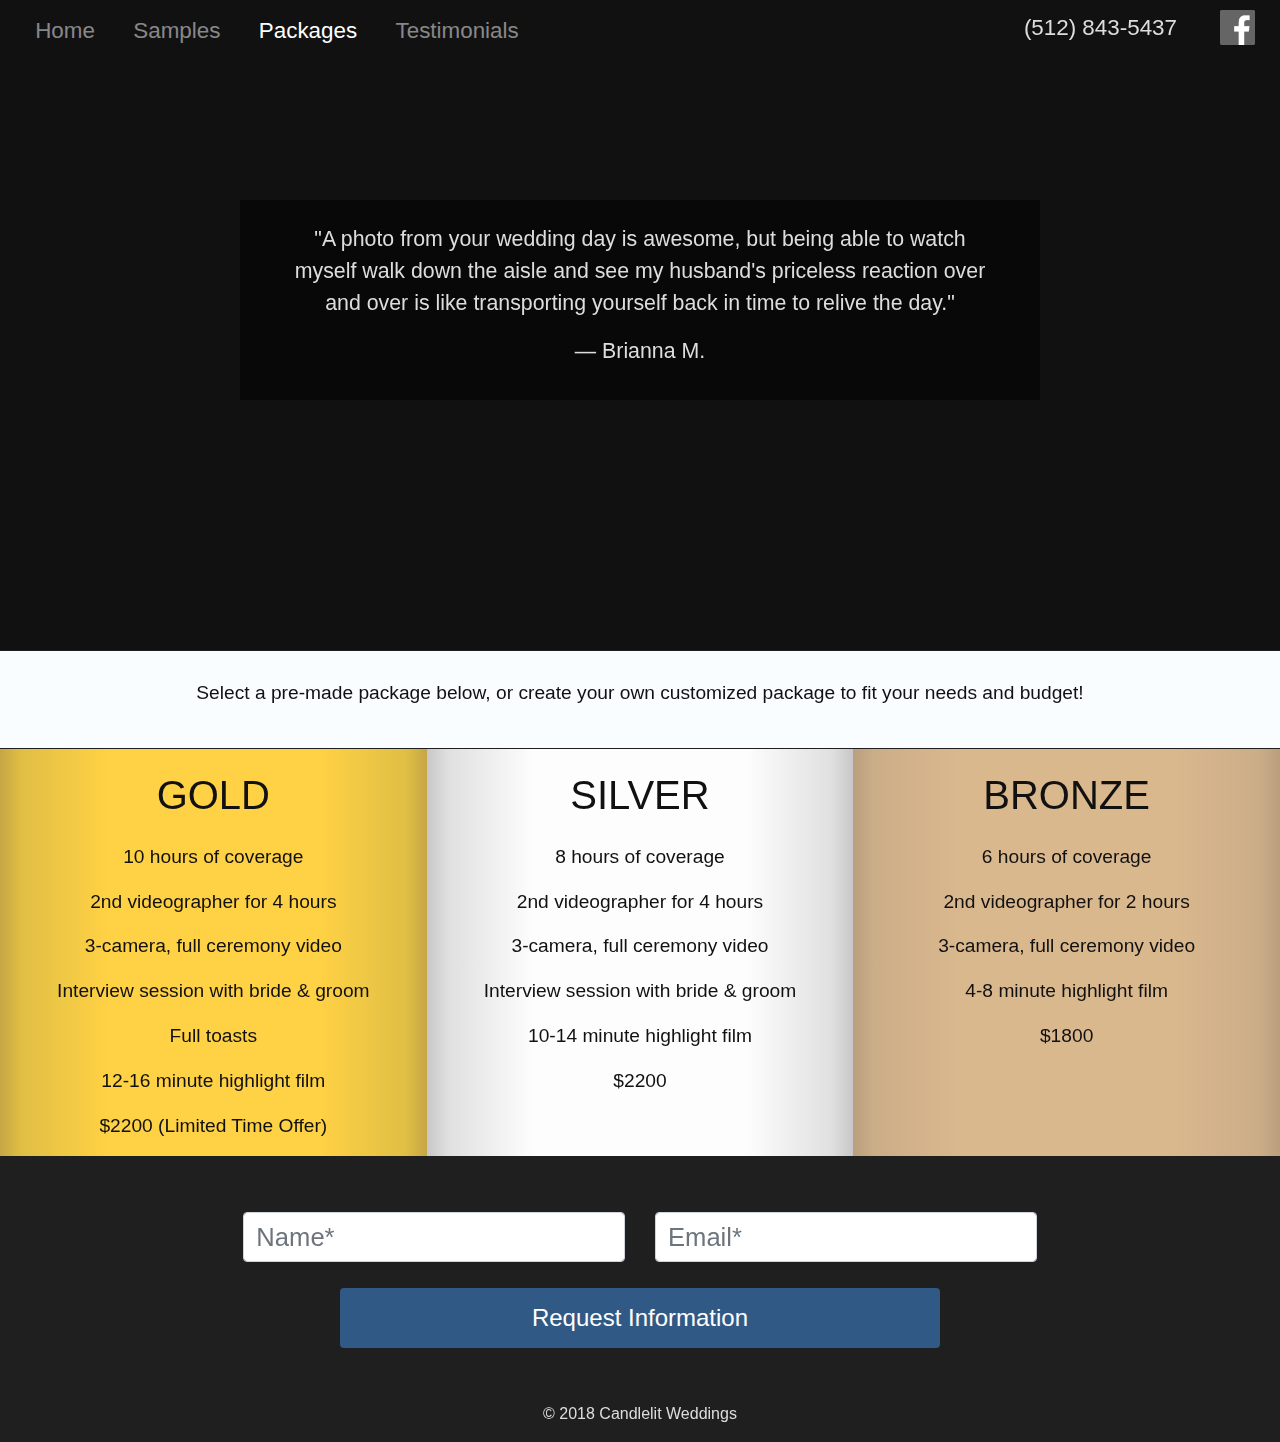
==== packages.html @ 4ddcdb98 "copied files" ====
<!DOCTYPE html>
<html lang="en">

<head>

  <meta charset="UTF-8">
  <meta name="viewport" content="width=device-width, initial-scale=1.0">
  <meta http-equiv="X-UA-Compatible" content="ie=edge">

  <meta property="og:title" content="Candlelit Wedding Video" />
  <meta property="og:image" content="images/logo.png" />

  <link rel="icon" type="image/png" href="images/favicon.png">


  <link rel="stylesheet" href="libraries/bootstrap/css/bootstrap-grid.min.css">
  <link rel="stylesheet" href="libraries/bootstrap/css/bootstrap.min.css">
  <link rel="stylesheet" href="style.css">

  <title>Wedding Video | Candlelit Weddings</title>

</head>

<body>
  <!-- Nav Bar -->

  <nav class="navbar fixed-top navbar-expand-lg navbar-dark">
    <button class="navbar-toggler" type="button" data-toggle="collapse" data-target="#navbarNav" aria-controls="navbarNav" aria-expanded="false" aria-label="Toggle navigation">
      <span class="navbar-toggler-icon"></span>
    </button>
    <div class="collapse navbar-collapse" id="navbarNav">
      <ul class="navbar-nav">
        <li class="nav-item text-center py-4 py-lg-0">
          <a class="nav-link" href="./index.html">Home <span class="sr-only">(current)</span></a>
        </li>
        <li class="nav-item text-center pb-4 pb-lg-0">
          <a class="nav-link" href="./samples.html">Samples</a>
        </li>
        <li class="nav-item text-center pb-4 pb-lg-0 active">
          <a class="nav-link" href="./packages.html">Packages</a>
        </li>
        <li class="nav-item text-center pb-4 pb-lg-0">
          <a class="nav-link" href="./testimonials.html">Testimonials</a>
        </li>
      </ul>
    </div>
    <div class="nav-top nav-center">
      <a href="tel:1-512-843-5437">
        <p class="nav-text">(512) 843-5437</p>
      </a>
    </div>
    <div class="nav-top nav-right">
      <a href="https://www.facebook.com/candlelitweddings/" target="_blank">
        <img class="nav-share" src="images/facebook.png" alt="Facebook">
      </a>
    </div>
  </nav>



  
  <video autoplay muted loop class="bg-video d-none d-md-block">
    <source src="video/home.mp4" type="video/mp4">
  </video>

  <div class="black-box pt-3 pb-1 px-3 px-sm-5 pt-sm-4 pb-sm-3 pt-md-0 blurb">
    <p class="pt-5 pt-md-4">
      "A photo from your wedding day is awesome, but being able to watch myself walk down the aisle and see my husband's priceless reaction over and over is like transporting yourself back in time to relive the day."
    </p>
    <p>
      &mdash; Brianna M.
    </p>
  </div>

  <div class="row packages packages-header pt-1">
    <div class="col-12 py-4">
      <p>Select a pre-made package below, or create your own customized package to fit your needs and budget!</p>
    </div>
  </div>
  <div class="row packages">
    <div class="col-12 col-md-4 package-gold">
      <h1>GOLD</h1>
      <p>
        10 hours of coverage
      </p><p>
        2nd videographer for 4 hours
      </p><p>
        3-camera, full ceremony video
      </p><p>
        Interview session with bride &amp; groom
      </p><p>
        Full toasts
      </p><p>
        12-16 minute highlight film
      </p><p>
        $2200 (Limited Time Offer)
      </p>
    </div>
    <div class="col-12 col-md-4 package-silver">
      <h1>SILVER</h1>
      <p>
        8 hours of coverage
      </p><p>
        2nd videographer for 4 hours
      </p><p>
        3-camera, full ceremony video
      </p><p>
        Interview session with bride &amp; groom
      </p><p>
        10-14 minute highlight film
      </p><p>
        $2200
      </p>
    </div>
    <div class="col-12 col-md-4 package-bronze">
        <h1>BRONZE</h1>
        <p>
          6 hours of coverage
        </p><p>
          2nd videographer for 2 hours
        </p><p>
          3-camera, full ceremony video
        </p><p>
          4-8 minute highlight film
        </p><p>
          $1800
        </p>
    </div>
  </div>
  




  <div class="footer-copyright text-center py-3 bg-black">
    <form>
      <div class="row py-4 px-0 mx-0">
        <div class="col p-0"></div>
        <div class="col-10 col-md-8">
          <div class="row">
            <div class="col-12 col-md-6">
              <input type="text" class="form-control my-2 my-sm-3" placeholder="Name*">
            </div>
            <div class="col-12 col-md-6">
              <input type="text" class="form-control my-2 my-sm-3" placeholder="Email*">
            </div>
          </div>
          <button type="submit" class="btn btn-primary">
            <span class="d-none d-sm-block">Request Information</span>    
            <span class="d-block d-sm-none">Request Info</span>
          </button>
        </div>
        <div class="col p-0"></div>
      </div>
    </form>
    © 2018 Candlelit Weddings
  </div>



    <script src="libraries/jquery-3.3.1.min.js"></script>
    <script src="https://cdnjs.cloudflare.com/ajax/libs/popper.js/1.12.9/umd/popper.min.js" integrity="sha384-ApNbgh9B+Y1QKtv3Rn7W3mgPxhU9K/ScQsAP7hUibX39j7fakFPskvXusvfa0b4Q" crossorigin="anonymous"></script>
    <script src="libraries/bootstrap/js/bootstrap.min.js"></script>



</body>
</html>
---- style.css ----
html, body
{
    height: 100%;
}
body {
  background-color: #111111;
  color: #dddddd;
}
*
{
    box-sizing: border-box;
}

a {
  text-decoration: none !important;
}

div.row, div[class*="col"] {
  margin-left: 0;
  margin-right: 0;
}

h1 {
  text-align: center;
  font-weight: 300;
  margin: 12pt 0 18pt 0;
}
header {
  padding: 62px 0 4px 0;
}
div.font-increase p, div.font-increase h1 {
  font-size: 1.7rem;
}
.bg-black {
  background: #1f1f1f;
}

@media (max-width: 768px){
  div.submit-form-box {
    padding-left: 40px !important;
    padding-right: 40px !important;
  }
}
input[type="text"]{
  font-size: 1.6rem;
  height: 50px;
  margin: 0px 0 30px 0;
}
button[type="submit"]{
  background-color: #305a85;
  border: none;
  font-size: 1.5rem;
  font-weight: 400;
  height: 60px;
  width: 80%;
  max-width: 600px;
  display: block;
  margin: auto;
  margin-bottom: 30px;
  margin-top: 10px;
  transition: 300ms;
}
button[type="submit"]:hover{
  background-color: #3880c9;
  border: none;
}


/* Nav Bar */

nav {
  font-size: 1.4rem;
  background-color: #1f1f1f;
}
@media (min-width: 992px) {
  .navbar-expand-lg .navbar-nav .nav-link {
    padding: 0.35rem 1.2rem;
  }
  nav {
    background-color: #111111;
  }
}
.nav-text {
  color: #dddddd;
  display: block;
  margin: auto;
  padding: 0;
}
.nav-top {
 position: fixed;
 top: .7rem;
}
.nav-center {
 left: 50%;
 transform: translateX(-50%);
}
@media (min-width: 992px){
  .nav-center {
    left: auto;
    right: 85px;
    transform: translateX(0%);
  }
  .nav-text {
    padding: 0 18px;
  }
}
.nav-right {
 right: 25px;
}
.nav-share {
  margin-top:-4px;
  width: 35px;
  height: 35px;
  -webkit-filter: grayscale(100%); /* Safari 6.0 - 9.0 */
  filter: grayscale(100%);
  transition-duration: 400ms;
}
.nav-share:hover {
  -webkit-filter: grayscale(0%); /* Safari 6.0 - 9.0 */
  filter: grayscale(0%);
  transform: scale(1.25);
}


/* Video Background */
.bg-video {
  width: 100%; 
  position: fixed; 
  top: 0;
  left: 0;
  object-fit: cover; 
  z-index: -2;
  display: block;
  min-height: 100%;
  transition-duration: 600ms;
}


/* Box */

div.black-box {
  text-align: center;
  padding: 20px 80px 40px 80px;
  margin: auto;
  margin: 200px auto 250px auto;
  width: 100%;
  max-width: 800px;
  display: block;
  background-color: rgba(0,0,0,.5);
}
div.black-box h1 {
  font-size: 38pt;
  font-weight: 500;
  letter-spacing: 1pt;
}
div.black-box h2 {
  font-size: 20pt;
  font-weight: 500;
  padding: 15pt 0 25pt 0;
}
div.black-box p {
  text-align: center;
  font-size: 16pt;
}
@media (max-width: 768px){
  div.black-box {
    margin: 0;
    max-width: 768px;
    background-color: #fafdff;
    color: #111111;
  }
  div.black-box h1 {
    font-size: 24pt;
    font-weight: 400;
    letter-spacing: 0;
  }
  div.black-box h2 {
    font-weight: 100;
    padding-bottom: 20pt;
  }
  div.black-box.blurb p {
    font-size: 14pt;
  }
}

/* Sample Videos */

video.video-player {
  width: 100%;
  margin-bottom: -6px;
}

div.sample-videos {
  position: relative;
}

img.thumbnail-video {
  width: 100%; 
  object-fit: cover;
} 
img.thumbnail-video {
  cursor: pointer;
  transition-duration: 400ms;
}
img.thumbnail-video:hover {
  opacity: 0.6;
  -webkit-filter: grayscale(100%); /* Safari 6.0 - 9.0 */
  filter: grayscale(100%);
}



/* Packages */
div.packages {
  text-align: center;
  color: #111111;
}
div.packages h1 {
  font-weight: 400;
  padding-top: 6px;
}
div.packages p {
  font-size: 1.2rem;
}
div.packages-header {
  background-color: #fafdff;
  border-bottom: #1f1f1f solid 1px;
  border-top: #1f1f1f solid 1px;
}
@media (max-width: 768px){
  div.packages-header {
    border-top: 0;
  }
}
div.package-gold {
  background: rgb(198,166,68);
  background: linear-gradient(90deg, rgba(198,166,68,1) 0%, rgba(224,191,68,1) 5%, rgba(255,209,68,1) 25%, rgba(255,209,68,1) 75%, rgba(224,191,68,1) 95%, rgba(198,166,68,1) 100%);
}
div.package-silver {
  background: rgb(199,199,199);
  background: linear-gradient(90deg, rgba(199,199,199,1) 0%, rgba(224,224,224,1) 5%, rgba(253,253,253,1) 25%, rgba(253,253,253,1) 75%, rgba(224,224,224,1) 95%, rgba(199,199,199,1) 100%);
}
div.package-bronze {
  background: rgb(186,159,126);
  background: linear-gradient(90deg, rgba(186,159,126,1) 0%, rgba(203,173,136,1) 5%, rgba(218,184,142,1) 25%, rgba(218,184,142,1) 75%, rgba(203,173,136,1) 95%, rgba(186,159,126,1) 100%);
}

/* Carosel */
div.carousel {
  background: #000000;
}
div.carousel-caption {
  background-color: rgba(0,0,0,.6);
  width: 70%;
  max-width: 800px;
  height: 460px;
  padding: 0 45px;
  flex-direction: column;
  justify-content: space-around;
}
div.carousel-caption p {
  font-weight: 200;
  font-size: 17.5pt;
}
div.carousel-caption h5 {
  font-weight: 400;
  font-size: 19pt;
  margin-bottom: 12pt;
}
.carousel-arrow {
  font-size: 4rem; 
  -webkit-text-stroke: 2px rgba(0, 0, 0, 0.7);
  color: #ffffff;
}
.carousel-item {
  min-height: 600px;
}
.carousel-item img {
  min-width: 1400px;
}


div.carousel div.carousel-inner {
  position: relative;
}
div.carousel div.carousel-item div.carousel-caption {
  position: absolute;
  top: 50%;
  transform: translateY(-50%);
}




.carousel-fade .carousel-item {
  opacity: 0;
  transition-duration: 1s;
  transition-property: opacity;
 }
 
 .carousel-fade  .carousel-item.active,
 .carousel-fade  .carousel-item-next.carousel-item-left,
 .carousel-fade  .carousel-item-prev.carousel-item-right {
   opacity: 1;
 }
 
 .carousel-fade .active.carousel-item-left,
 .carousel-fade  .active.carousel-item-right {
  opacity: 0;
 }
 
 .carousel-fade  .carousel-item-next,
 .carousel-fade .carousel-item-prev,
 .carousel-fade .carousel-item.active,
 .carousel-fade .active.carousel-item-left,
 .carousel-fade  .active.carousel-item-prev {
  transform: translateX(0);
  transform: translate3d(0, 0, 0);
 }



div.carousel-caption, div.carousel img {
  transition-duration: 800ms;
}
@media (max-width: 992px){
  div.carousel-caption {
    background-color: rgba(0,0,0,0);
    padding: 0;
  }
  div.carousel img {
    opacity: 0.3;
  }
}

div.mobile-testimonials {
  background: #fafdff;
  color: #111111;
  text-align: center;
  padding: 70px 20px 30px 20px;
}
div.mobile-testimonials h5 {
  color: #444444;
  margin-bottom: 36px;
}
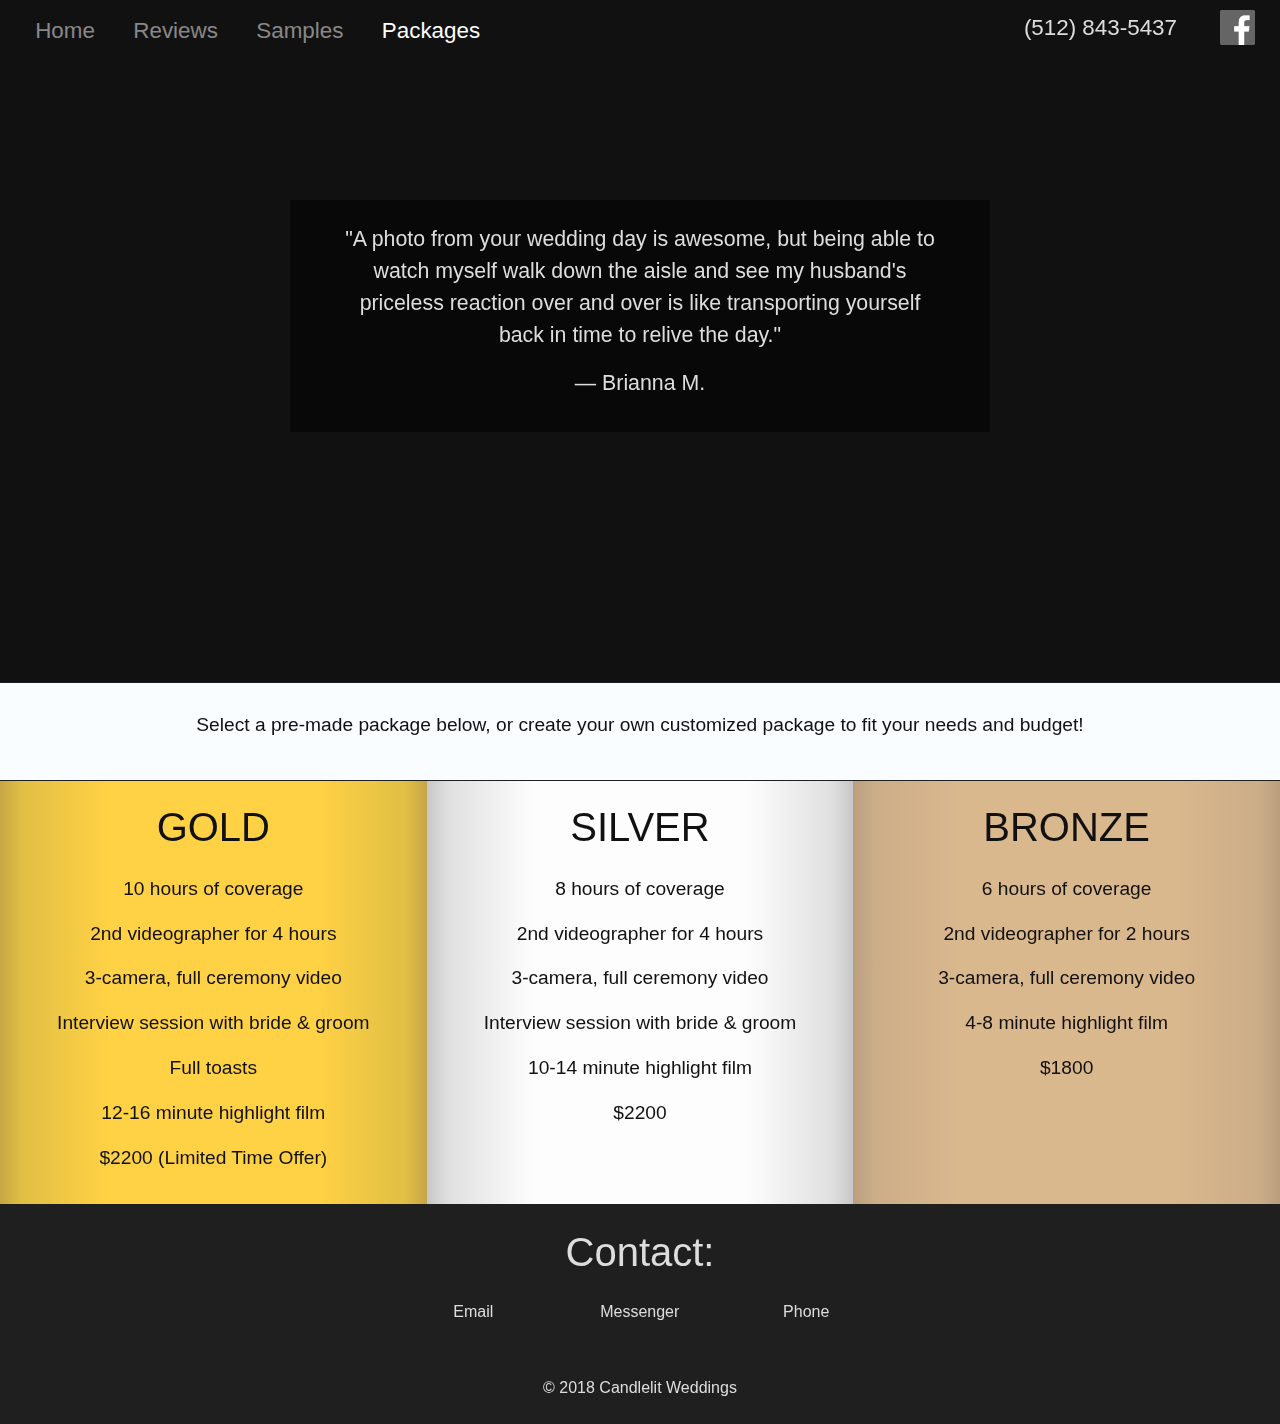
==== commit f6a03d3f: "structue complete, no video" ====
--- a/packages.html
+++ b/packages.html
@@ -11,6 +11,9 @@
   <meta property="og:image" content="images/logo.png" />
 
   <link rel="icon" type="image/png" href="images/favicon.png">
+
+  <!-- font awesome -->
+  <link rel="stylesheet" href="https://use.fontawesome.com/releases/v5.2.0/css/all.css" integrity="sha384-hWVjflwFxL6sNzntih27bfxkr27PmbbK/iSvJ+a4+0owXq79v+lsFkW54bOGbiDQ" crossorigin="anonymous">
 
 
   <link rel="stylesheet" href="libraries/bootstrap/css/bootstrap-grid.min.css">
@@ -31,16 +34,16 @@
     <div class="collapse navbar-collapse" id="navbarNav">
       <ul class="navbar-nav">
         <li class="nav-item text-center py-4 py-lg-0">
-          <a class="nav-link" href="./index.html">Home <span class="sr-only">(current)</span></a>
+          <a class="nav-link" href="./index.html">Home</a>
+        </li>
+        <li class="nav-item text-center pb-4 pb-lg-0">
+          <a class="nav-link" href="./reviews.html">Reviews</a>
         </li>
         <li class="nav-item text-center pb-4 pb-lg-0">
           <a class="nav-link" href="./samples.html">Samples</a>
         </li>
         <li class="nav-item text-center pb-4 pb-lg-0 active">
-          <a class="nav-link" href="./packages.html">Packages</a>
-        </li>
-        <li class="nav-item text-center pb-4 pb-lg-0">
-          <a class="nav-link" href="./testimonials.html">Testimonials</a>
+          <a class="nav-link" href="./packages.html">Packages <span class="sr-only">(current)</span></a>
         </li>
       </ul>
     </div>
@@ -60,7 +63,7 @@
 
   
   <video autoplay muted loop class="bg-video d-none d-md-block">
-    <source src="video/home.mp4" type="video/mp4">
+    <source src="video/packages.mp4" type="video/mp4">
   </video>
 
   <div class="black-box pt-3 pb-1 px-3 px-sm-5 pt-sm-4 pb-sm-3 pt-md-0 blurb">
@@ -78,7 +81,7 @@
     </div>
   </div>
   <div class="row packages">
-    <div class="col-12 col-md-4 package-gold">
+    <div class="col-12 col-md-4 package-gold pb-3">
       <h1>GOLD</h1>
       <p>
         10 hours of coverage
@@ -96,7 +99,7 @@
         $2200 (Limited Time Offer)
       </p>
     </div>
-    <div class="col-12 col-md-4 package-silver">
+    <div class="col-12 col-md-4 package-silver pb-3">
       <h1>SILVER</h1>
       <p>
         8 hours of coverage
@@ -112,7 +115,7 @@
         $2200
       </p>
     </div>
-    <div class="col-12 col-md-4 package-bronze">
+    <div class="col-12 col-md-4 package-bronze pb-3">
         <h1>BRONZE</h1>
         <p>
           6 hours of coverage
@@ -132,27 +135,36 @@
 
 
 
-  <div class="footer-copyright text-center py-3 bg-black">
-    <form>
-      <div class="row py-4 px-0 mx-0">
-        <div class="col p-0"></div>
-        <div class="col-10 col-md-8">
-          <div class="row">
-            <div class="col-12 col-md-6">
-              <input type="text" class="form-control my-2 my-sm-3" placeholder="Name*">
-            </div>
-            <div class="col-12 col-md-6">
-              <input type="text" class="form-control my-2 my-sm-3" placeholder="Email*">
-            </div>
-          </div>
-          <button type="submit" class="btn btn-primary">
-            <span class="d-none d-sm-block">Request Information</span>    
-            <span class="d-block d-sm-none">Request Info</span>
-          </button>
+  <div class="text-center pt-2 pb-4 bg-black"> 
+    
+    <div class="section-contact">
+      <div class="row">
+        <div class="col-12">
+          <h1>Contact:</h1>
         </div>
-        <div class="col p-0"></div>
       </div>
-    </form>
+      <div class="icons">
+        <div class="icon-container" data-toggle="tooltip" data-placement="top" title="jacob@candlelitweddings.com">
+          <a href="mailto:jacob@candlelitweddings.com">
+            <i class="far fa-envelope"></i>
+            <p>Email</p>
+          </a>
+        </div>
+        <div class="icon-container" data-toggle="tooltip" data-placement="top" title="Facebook Messenger">
+          <a href="http://m.me/candlelitweddings/">
+            <i class="fab fa-facebook-messenger"></i>
+            <p>Messenger</p>
+          </a>
+        </div>
+        <div class="icon-container" data-toggle="tooltip" data-placement="top" title="(512) 843-5437">
+          <a href="tel:1-512-843-5437">
+            <i class="fas fa-phone"></i>
+            <p>Phone</p>
+          </a>
+        </div>
+      </div>
+    </div>
+
     © 2018 Candlelit Weddings
   </div>
 
@@ -161,6 +173,7 @@
     <script src="libraries/jquery-3.3.1.min.js"></script>
     <script src="https://cdnjs.cloudflare.com/ajax/libs/popper.js/1.12.9/umd/popper.min.js" integrity="sha384-ApNbgh9B+Y1QKtv3Rn7W3mgPxhU9K/ScQsAP7hUibX39j7fakFPskvXusvfa0b4Q" crossorigin="anonymous"></script>
     <script src="libraries/bootstrap/js/bootstrap.min.js"></script>
+    <script src="script.js"></script>
 
 
 
--- a/style.css
+++ b/style.css
@@ -11,9 +11,11 @@
     box-sizing: border-box;
 }
 
-a {
+a, a:hover {
   text-decoration: none !important;
-}
+  color: inherit;
+}
+
 
 div.row, div[class*="col"] {
   margin-left: 0;
@@ -35,12 +37,7 @@
   background: #1f1f1f;
 }
 
-@media (max-width: 768px){
-  div.submit-form-box {
-    padding-left: 40px !important;
-    padding-right: 40px !important;
-  }
-}
+
 input[type="text"]{
   font-size: 1.6rem;
   height: 50px;
@@ -140,11 +137,11 @@
 
 div.black-box {
   text-align: center;
-  padding: 20px 80px 40px 80px;
+  padding: 20px 60px 40px 60px;
   margin: auto;
   margin: 200px auto 250px auto;
   width: 100%;
-  max-width: 800px;
+  max-width: 700px;
   display: block;
   background-color: rgba(0,0,0,.5);
 }
@@ -154,8 +151,14 @@
   letter-spacing: 1pt;
 }
 div.black-box h2 {
-  font-size: 20pt;
-  font-weight: 500;
+  font-size: 26pt;
+  font-weight: 100;
+  letter-spacing: 5pt;
+  padding: 15pt 0 25pt 0;
+}
+div.black-box h3 {
+  font-size: 22pt;
+  font-weight: 400;
   padding: 15pt 0 25pt 0;
 }
 div.black-box p {
@@ -165,6 +168,8 @@
 @media (max-width: 768px){
   div.black-box {
     margin: 0;
+    padding-left: 5%; 
+    padding-right: 5%; 
     max-width: 768px;
     background-color: #fafdff;
     color: #111111;
@@ -176,7 +181,14 @@
   }
   div.black-box h2 {
     font-weight: 100;
+    font-size: 20pt;
     padding-bottom: 20pt;
+    letter-spacing: 3pt;
+  }
+  div.black-box h3 {
+    font-size: 18pt;
+    font-weight: 400;
+    padding: 8pt 0 12pt 0;
   }
   div.black-box.blurb p {
     font-size: 14pt;
@@ -343,3 +355,33 @@
   color: #444444;
   margin-bottom: 36px;
 }
+
+
+
+/* icons */
+
+div.icons {
+  display: flex;
+  margin: auto;
+  margin-bottom: 36px;
+  width: 100%;
+  max-width: 500px;
+}
+div.icon-container {
+  display: block;
+  width: 33.3%;
+  text-align: center;
+}
+div.icon-container i {
+  transition-duration: 600ms;
+  font-size: 3rem;
+  margin-bottom: 10px;
+}
+
+div.icon-container:hover i {
+  transform: rotate(360deg);
+}
+
+.tooltip-inner {
+  max-width: 350px;
+}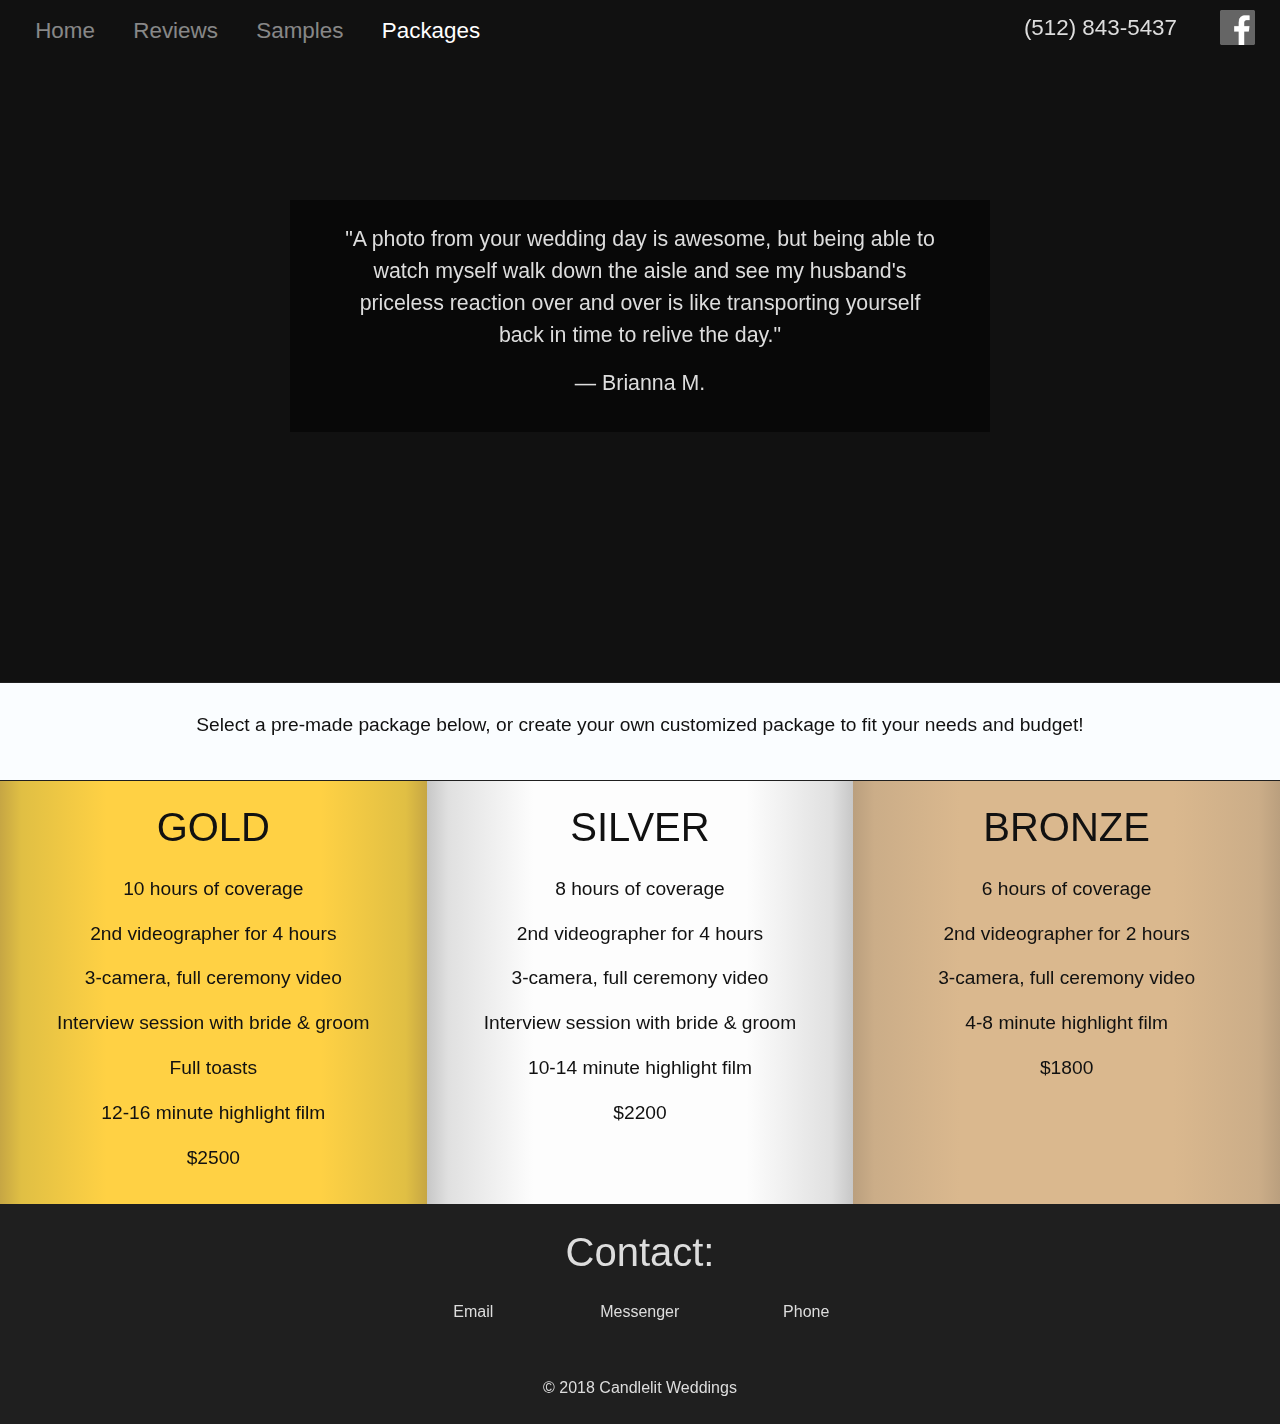
==== commit 3cf3243f: "pricing" ====
--- a/packages.html
+++ b/packages.html
@@ -96,7 +96,7 @@
       </p><p>
         12-16 minute highlight film
       </p><p>
-        $2200 (Limited Time Offer)
+        $2500
       </p>
     </div>
     <div class="col-12 col-md-4 package-silver pb-3">
--- a/style.css
+++ b/style.css
@@ -377,7 +377,14 @@
   font-size: 3rem;
   margin-bottom: 10px;
 }
-
+@media (max-width: 576px){
+  div.section-contact div.icon-container i, div.submit-review div.icon-container i {
+    font-size: 2.6rem;
+  }
+  div.section-contact h1, div.submit-review h1 {
+    font-size: 24pt;
+  }
+}
 div.icon-container:hover i {
   transform: rotate(360deg);
 }
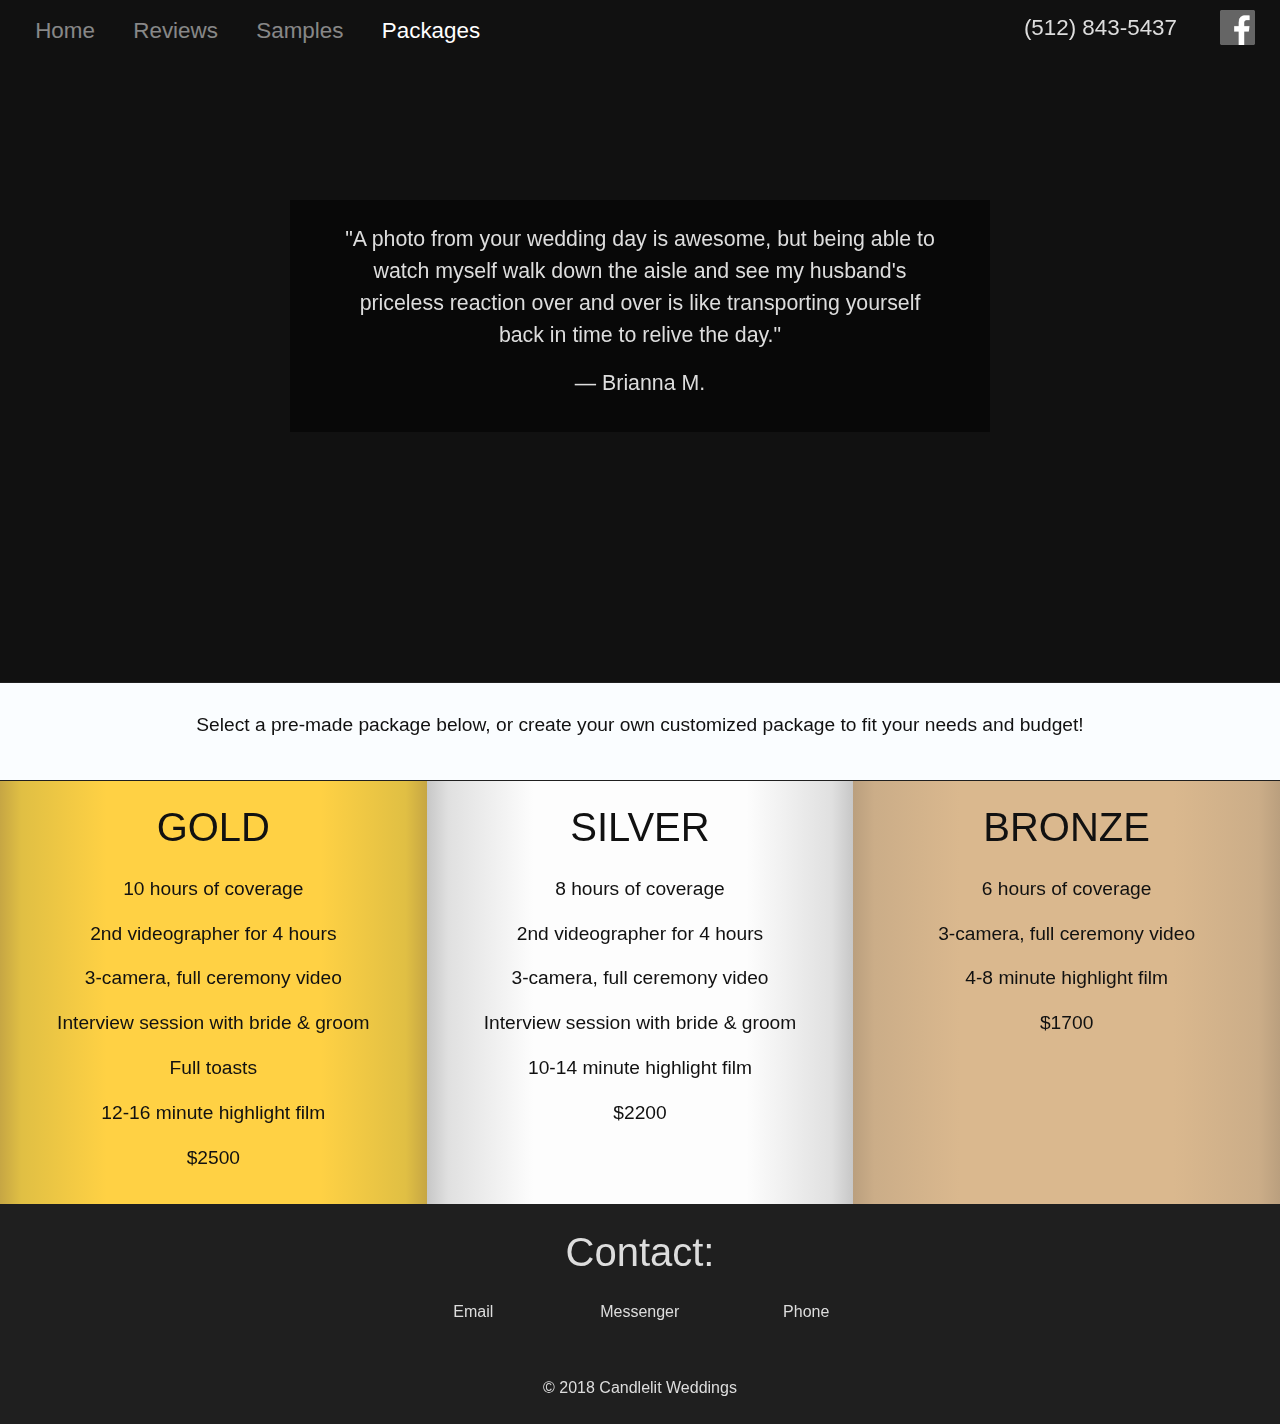
==== commit 2b2c7f3b: "pricing" ====
--- a/packages.html
+++ b/packages.html
@@ -120,13 +120,11 @@
         <p>
           6 hours of coverage
         </p><p>
-          2nd videographer for 2 hours
-        </p><p>
           3-camera, full ceremony video
         </p><p>
           4-8 minute highlight film
         </p><p>
-          $1800
+          $1700
         </p>
     </div>
   </div>
